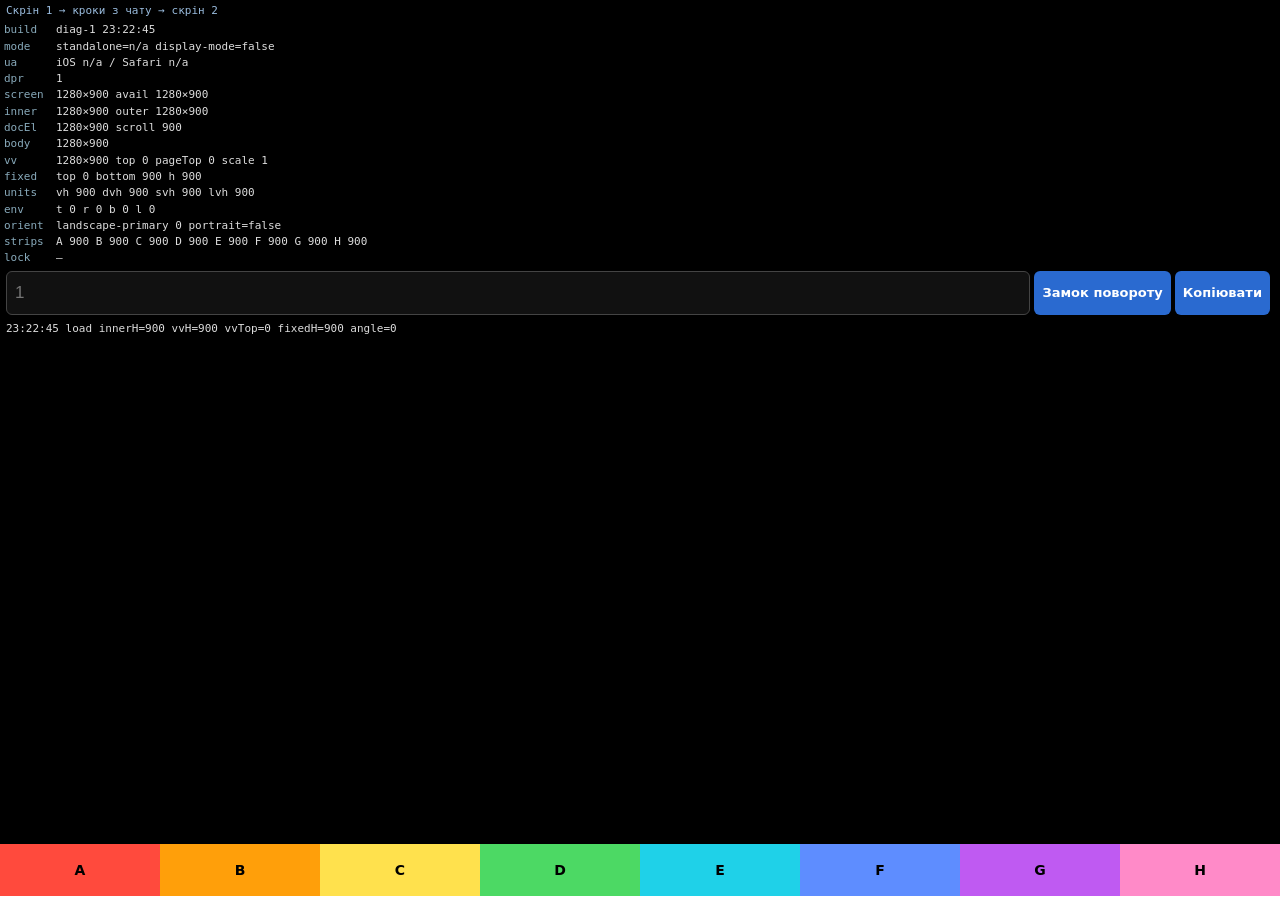
==== diag.html @ a72d9984 "diag: screen test page for the iPhone" ====
<!doctype html>
<html lang="uk">
<head>
<meta charset="utf-8">
<meta name="viewport" content="width=device-width, initial-scale=1, viewport-fit=cover, maximum-scale=1">
<title>Тест екрана ZAL</title>
<meta name="theme-color" content="#000000">
<meta name="color-scheme" content="dark">
<meta name="apple-mobile-web-app-capable" content="yes">
<meta name="apple-mobile-web-app-status-bar-style" content="black-translucent">
<meta name="apple-mobile-web-app-title" content="Тест екрана">
<meta name="robots" content="noindex">
<link rel="manifest" href="diag.webmanifest">
<style>
/* ============ Base (mirrors the app) ============ */
*{box-sizing:border-box; -webkit-tap-highlight-color:transparent;}
/* On purpose, unlike the app: keeps text size after a rotation */
html{-webkit-text-size-adjust:100%; text-size-adjust:100%;}
html,body{height:100%;}
body{
  margin:0; background:#000; color:#ddd;
  font:11px/1.3 ui-monospace, Menlo, Monaco, monospace;
  overscroll-behavior-y:none;
  -webkit-user-select:none; user-select:none; -webkit-touch-callout:none;
}
button{font:inherit; color:inherit; touch-action:manipulation;}
input{-webkit-user-select:text; user-select:text;}

/* Root: fixed, column; the bottom 90 px hold nothing but the strips */
#root{
  position:fixed; inset:0; display:flex; flex-direction:column;
  padding-top:env(safe-area-inset-top); padding-bottom:90px;
  overflow:hidden;
}

/* ============ Hint, table, controls, log ============ */
.hint{padding:4px 6px; color:#9bd; white-space:nowrap; overflow:hidden; text-overflow:ellipsis;}
table{border-collapse:collapse; width:100%; table-layout:fixed;}
td{padding:1px 4px; white-space:nowrap; overflow:hidden; text-overflow:ellipsis; line-height:1.3;}
td.k{width:52px; color:#8ab;}
/* The strips row holds eight numbers and the lock row a full error message:
   let these two wrap at 320 px instead of hiding the tail */
tr.wrap td{white-space:normal; overflow-wrap:anywhere;}
.ctl{display:flex; gap:4px; padding:4px 6px; align-items:center;}
.ctl input{
  flex:1 1 56px; min-width:0; height:44px; font-size:17px; padding:0 8px;
  background:#111; color:#eee; border:1px solid #444; border-radius:6px;
}
.ctl button{
  flex:0 0 auto; height:44px; min-height:44px; padding:0 8px;
  font:bold 13px/1 system-ui, -apple-system, sans-serif;
  background:#2a6ad0; color:#fff; border:0; border-radius:6px;
}
#copyMsg{flex:0 1 auto; min-width:0; white-space:nowrap; overflow:hidden; text-overflow:ellipsis; color:#9bd;}
#log{flex:1 1 auto; min-height:0; overflow-y:auto; padding:2px 6px; color:#aaa;}
#log div{overflow-wrap:anywhere; padding:1px 0; border-top:1px solid #222;}
#log div:first-child{border-top:0; color:#ddd;}

/* ============ Hidden probes: never intercept taps, never scroll ============ */
.probe{position:fixed; left:0; top:0; width:0; visibility:hidden; pointer-events:none;}
#p-vh{height:100vh;}
/* height: 0 first, so an unsupported unit reads 0 (a valid measurement) */
#p-dvh{height:0; height:100dvh;}
#p-svh{height:0; height:100svh;}
#p-lvh{height:0; height:100lvh;}
#p-fixed{position:fixed; inset:0; visibility:hidden; pointer-events:none;}
#p-env{
  position:fixed; left:0; top:0; width:0; height:0; visibility:hidden; pointer-events:none;
  padding:env(safe-area-inset-top) env(safe-area-inset-right) env(safe-area-inset-bottom) env(safe-area-inset-left);
}

/* ============ Bottom strips A..H (the core of the test) ============ */
.strip{
  width:12.5%; height:56px; margin:0; padding:0;
  border:0; border-bottom:4px solid #fff; border-radius:0;
  -webkit-appearance:none; appearance:none;
  font:bold 14px/1 system-ui, -apple-system, sans-serif; color:#000;
  z-index:1000; touch-action:manipulation;
  white-space:nowrap; overflow:hidden;
}
/* A: how ZAL's tab bar is pinned today */
#sA{left:0;     background:#ff4a3d; position:fixed; bottom:0;}
/* B: classic vh */
#sB{left:12.5%; background:#ff9f0a; position:fixed; top:calc(100vh - 56px);}
/* C, D, E: top:-200px first, so a browser without the unit leaves the strip off-screen */
#sC{left:25%;   background:#ffe14d; position:fixed; top:-200px; top:calc(100dvh - 56px);}
#sD{left:37.5%; background:#4cd964; position:fixed; top:-200px; top:calc(100lvh - 56px);}
#sE{left:50%;   background:#1fd1e8; position:fixed; top:-200px; top:calc(100svh - 56px);}
/* F: top is set from JS (screen size minus 56 px); -200px only until the script runs */
#sF{left:62.5%; background:#5e8dff; position:fixed; top:-200px;}
/* G: bottom shifted down by the top inset */
#sG{left:75%;   background:#bf5af2; position:fixed; bottom:calc(0px - env(safe-area-inset-top));}
/* H: absolute inside a fixed wrapper sized with -webkit-fill-available */
#hWrap{position:fixed; top:0; left:0; width:100%; height:-webkit-fill-available; pointer-events:none; z-index:1000;}
#sH{left:87.5%; background:#ff8ac8; position:absolute; bottom:0; pointer-events:auto;}
</style>
</head>
<body>
<div id="root">
  <div class="hint">Скрін 1 → кроки з чату → скрін 2</div>
  <table>
    <tr><td class="k">build</td><td id="v-build"></td></tr>
    <tr><td class="k">mode</td><td id="v-mode"></td></tr>
    <tr><td class="k">ua</td><td id="v-ua"></td></tr>
    <tr><td class="k">dpr</td><td id="v-dpr"></td></tr>
    <tr><td class="k">screen</td><td id="v-screen"></td></tr>
    <tr><td class="k">inner</td><td id="v-inner"></td></tr>
    <tr><td class="k">docEl</td><td id="v-docEl"></td></tr>
    <tr><td class="k">body</td><td id="v-body"></td></tr>
    <tr><td class="k">vv</td><td id="v-vv"></td></tr>
    <tr><td class="k">fixed</td><td id="v-fixed"></td></tr>
    <tr><td class="k">units</td><td id="v-units"></td></tr>
    <tr><td class="k">env</td><td id="v-env"></td></tr>
    <tr><td class="k">orient</td><td id="v-orient"></td></tr>
    <tr class="wrap"><td class="k">strips</td><td id="v-strips"></td></tr>
    <tr class="wrap"><td class="k">lock</td><td id="v-lock">—</td></tr>
  </table>
  <div class="ctl">
    <input id="inp" type="text" inputmode="decimal" placeholder="1" aria-label="Поле вводу">
    <button id="btnLock" type="button">Замок повороту</button>
    <button id="btnCopy" type="button">Копіювати</button>
    <span id="copyMsg"></span>
  </div>
  <div id="log"></div>
</div>

<!-- Hidden probes -->
<div class="probe" id="p-vh"></div>
<div class="probe" id="p-dvh"></div>
<div class="probe" id="p-svh"></div>
<div class="probe" id="p-lvh"></div>
<div id="p-fixed"></div>
<div id="p-env"></div>

<!-- Strips A..H -->
<button class="strip" id="sA" type="button" data-k="A">A</button>
<button class="strip" id="sB" type="button" data-k="B">B</button>
<button class="strip" id="sC" type="button" data-k="C">C</button>
<button class="strip" id="sD" type="button" data-k="D">D</button>
<button class="strip" id="sE" type="button" data-k="E">E</button>
<button class="strip" id="sF" type="button" data-k="F">F</button>
<button class="strip" id="sG" type="button" data-k="G">G</button>
<div id="hWrap"><button class="strip" id="sH" type="button" data-k="H">H</button></div>

<script>
(function () {
  "use strict";

  var BUILD = "diag-1";
  var LOG_MAX = 8;
  var LETTERS = ["A", "B", "C", "D", "E", "F", "G", "H"];

  var $ = function (id) { return document.getElementById(id); };
  var counts = {};
  var logLines = [];
  var lockResult = "—"; // "—" until the lock button is pressed
  var loadTime = "";

  /* ---------- helpers ---------- */

  function pad2(n) { return (n < 10 ? "0" : "") + n; }
  function hms(d) { return pad2(d.getHours()) + ":" + pad2(d.getMinutes()) + ":" + pad2(d.getSeconds()); }

  // undefined / null / NaN -> "n/a"; everything else as a string
  function na(v) {
    if (v === undefined || v === null) return "n/a";
    if (typeof v === "number" && isNaN(v)) return "n/a";
    return String(v);
  }

  // number rounded to one decimal, or "n/a"
  function r1(v) {
    if (typeof v === "string") v = parseFloat(v);
    if (typeof v !== "number" || isNaN(v)) return "n/a";
    return String(Math.round(v * 10) / 10);
  }

  function mm(q) {
    try { return window.matchMedia ? String(window.matchMedia(q).matches) : "n/a"; }
    catch (e) { return "n/a"; }
  }

  function setText(id, text) { $(id).textContent = text; }

  /* ---------- individual measurements ---------- */

  function uaShort() {
    var ua = (navigator.userAgent || "");
    var os = /OS (\d+)[_.](\d+)/.exec(ua);
    var saf = /Version\/(\d+(\.\d+)?)/.exec(ua);
    var osStr = os ? "iOS " + os[1] + "." + os[2] : "iOS n/a";
    var safStr = saf ? "Safari " + saf[1] : "Safari n/a";
    return osStr + " / " + safStr;
  }

  // true when the browser supports the given CSS value (unknown -> assume yes)
  function supports(prop, value) {
    try { return (window.CSS && CSS.supports) ? CSS.supports(prop, value) : true; }
    catch (e) { return true; }
  }

  function envInsets() {
    if (!supports("padding-top", "env(safe-area-inset-top)")) return { t: "n/a", r: "n/a", b: "n/a", l: "n/a" };
    var cs = getComputedStyle($("p-env"));
    return {
      t: r1(cs.paddingTop), r: r1(cs.paddingRight),
      b: r1(cs.paddingBottom), l: r1(cs.paddingLeft)
    };
  }

  function fixedRect() { return $("p-fixed").getBoundingClientRect(); }

  // height of a unit probe, or "n/a" when the unit is unsupported
  function probeH(id, unit) {
    if (unit && !supports("height", "100" + unit)) return "n/a";
    return r1($(id).getBoundingClientRect().height);
  }

  function vvInfo() {
    var vv = window.visualViewport;
    if (!vv) return null;
    return { w: vv.width, h: vv.height, top: vv.offsetTop, pageTop: vv.pageTop, scale: vv.scale };
  }

  function orientInfo() {
    var so = screen.orientation;
    return {
      type: so ? na(so.type) : "n/a",
      angle: so ? r1(so.angle) : (typeof window.orientation === "number" ? r1(window.orientation) : "n/a"),
      portrait: mm("(orientation: portrait)")
    };
  }

  // F: top = S - 56, S = larger screen side in portrait, smaller one in landscape
  function placeF() {
    var portrait = window.matchMedia ? window.matchMedia("(orientation: portrait)").matches : true;
    var S = portrait ? Math.max(screen.width, screen.height) : Math.min(screen.width, screen.height);
    $("sF").style.top = (S - 56) + "px";
  }

  function stripsRow() {
    var parts = [];
    for (var i = 0; i < LETTERS.length; i++) {
      var el = $("s" + LETTERS[i]);
      parts.push(LETTERS[i] + " " + r1(el.getBoundingClientRect().bottom));
    }
    return parts.join(" ");
  }

  /* ---------- table ---------- */

  function fillTable() {
    var de = document.documentElement;
    var b = document.body;
    var vv = vvInfo();
    var fr = fixedRect();
    var env = envInsets();
    var o = orientInfo();

    setText("v-build", BUILD + " " + loadTime);
    setText("v-mode", "standalone=" + na(navigator.standalone) + " display-mode=" + mm("(display-mode: standalone)"));
    setText("v-ua", uaShort());
    setText("v-dpr", r1(window.devicePixelRatio));
    setText("v-screen", r1(screen.width) + "×" + r1(screen.height) + " avail " + r1(screen.availWidth) + "×" + r1(screen.availHeight));
    setText("v-inner", r1(window.innerWidth) + "×" + r1(window.innerHeight) + " outer " + r1(window.outerWidth) + "×" + r1(window.outerHeight));
    setText("v-docEl", r1(de.clientWidth) + "×" + r1(de.clientHeight) + " scroll " + r1(de.scrollHeight));
    setText("v-body", b ? r1(b.clientWidth) + "×" + r1(b.clientHeight) : "n/a");
    setText("v-vv", vv
      ? r1(vv.w) + "×" + r1(vv.h) + " top " + r1(vv.top) + " pageTop " + r1(vv.pageTop) + " scale " + r1(vv.scale)
      : "n/a");
    setText("v-fixed", "top " + r1(fr.top) + " bottom " + r1(fr.bottom) + " h " + r1(fr.height));
    setText("v-units", "vh " + probeH("p-vh", "vh") + " dvh " + probeH("p-dvh", "dvh") + " svh " + probeH("p-svh", "svh") + " lvh " + probeH("p-lvh", "lvh"));
    setText("v-env", "t " + env.t + " r " + env.r + " b " + env.b + " l " + env.l);
    setText("v-orient", o.type + " " + o.angle + " portrait=" + o.portrait);
    setText("v-strips", stripsRow());
    setText("v-lock", lockResult);
  }

  /* ---------- log (last 8 events, newest first) ---------- */

  function addLog(name) {
    var vv = vvInfo();
    var fr = fixedRect();
    var o = orientInfo();
    var line = hms(new Date()) + " " + name +
      " innerH=" + r1(window.innerHeight) +
      " vvH=" + (vv ? r1(vv.h) : "n/a") +
      " vvTop=" + (vv ? r1(vv.top) : "n/a") +
      " fixedH=" + r1(fr.height) +
      " angle=" + o.angle;
    logLines.unshift(line);
    if (logLines.length > LOG_MAX) logLines.length = LOG_MAX;
    var box = $("log");
    box.textContent = "";
    for (var i = 0; i < logLines.length; i++) {
      var d = document.createElement("div");
      d.textContent = logLines[i];
      box.appendChild(d);
    }
  }

  // One refresh = place F, fill the table, append to the log
  function refresh(eventName) {
    placeF();
    fillTable();
    addLog(eventName);
  }

  /* ---------- controls ---------- */

  function doLock() {
    var so = screen.orientation;
    if (!so || typeof so.lock !== "function") {
      lockResult = "no lock()";
      refresh("lock");
      return;
    }
    var p;
    try {
      p = so.lock("portrait");
    } catch (err) {
      lockResult = (err && err.name ? err.name : "Error") + ": " + (err && err.message ? err.message : String(err));
      refresh("lock");
      return;
    }
    Promise.resolve(p).then(function () {
      lockResult = "OK";
      refresh("lock");
    }, function (err) {
      lockResult = (err && err.name ? err.name : "Error") + ": " + (err && err.message ? err.message : String(err));
      refresh("lock");
    });
  }

  function tableAsText() {
    var rows = document.querySelectorAll("table tr");
    var out = [];
    for (var i = 0; i < rows.length; i++) {
      var cells = rows[i].children;
      out.push(cells[0].textContent + ": " + cells[1].textContent);
    }
    return out.join("\n");
  }

  function showCopyMsg(ok) {
    setText("copyMsg", ok ? "скопійовано" : "не вдалось");
  }

  function doCopy() {
    var text = tableAsText() + "\n\n" + logLines.join("\n");
    var cb = navigator.clipboard;
    if (!cb || typeof cb.writeText !== "function") {
      showCopyMsg(false);
      refresh("copy");
      return;
    }
    cb.writeText(text).then(function () {
      showCopyMsg(true);
      refresh("copy");
    }, function () {
      showCopyMsg(false);
      refresh("copy");
    });
  }

  /* ---------- wiring ---------- */

  function onStripClick(ev) {
    var k = ev.currentTarget.getAttribute("data-k");
    counts[k] = (counts[k] || 0) + 1;
    ev.currentTarget.textContent = k + counts[k];
    refresh("tap " + k);
  }

  function init() {
    loadTime = hms(new Date());

    for (var i = 0; i < LETTERS.length; i++) {
      counts[LETTERS[i]] = 0;
      $("s" + LETTERS[i]).addEventListener("click", onStripClick);
    }
    $("btnLock").addEventListener("click", doLock);
    $("btnCopy").addEventListener("click", doCopy);

    window.addEventListener("resize", function () { refresh("resize"); });
    window.addEventListener("orientationchange", function () { refresh("orientationchange"); });
    if (window.visualViewport) {
      window.visualViewport.addEventListener("resize", function () { refresh("vv-resize"); });
      window.visualViewport.addEventListener("scroll", function () { refresh("vv-scroll"); });
    }
    document.addEventListener("focusin", function () { refresh("focusin"); });
    document.addEventListener("focusout", function () { refresh("focusout"); });

    // First refresh on the real load event (or at once if it already fired)
    if (document.readyState === "complete") {
      refresh("load");
    } else {
      window.addEventListener("load", function () { refresh("load"); });
    }
  }

  if (document.readyState === "loading") {
    document.addEventListener("DOMContentLoaded", init);
  } else {
    init();
  }
})();
</script>
</body>
</html>
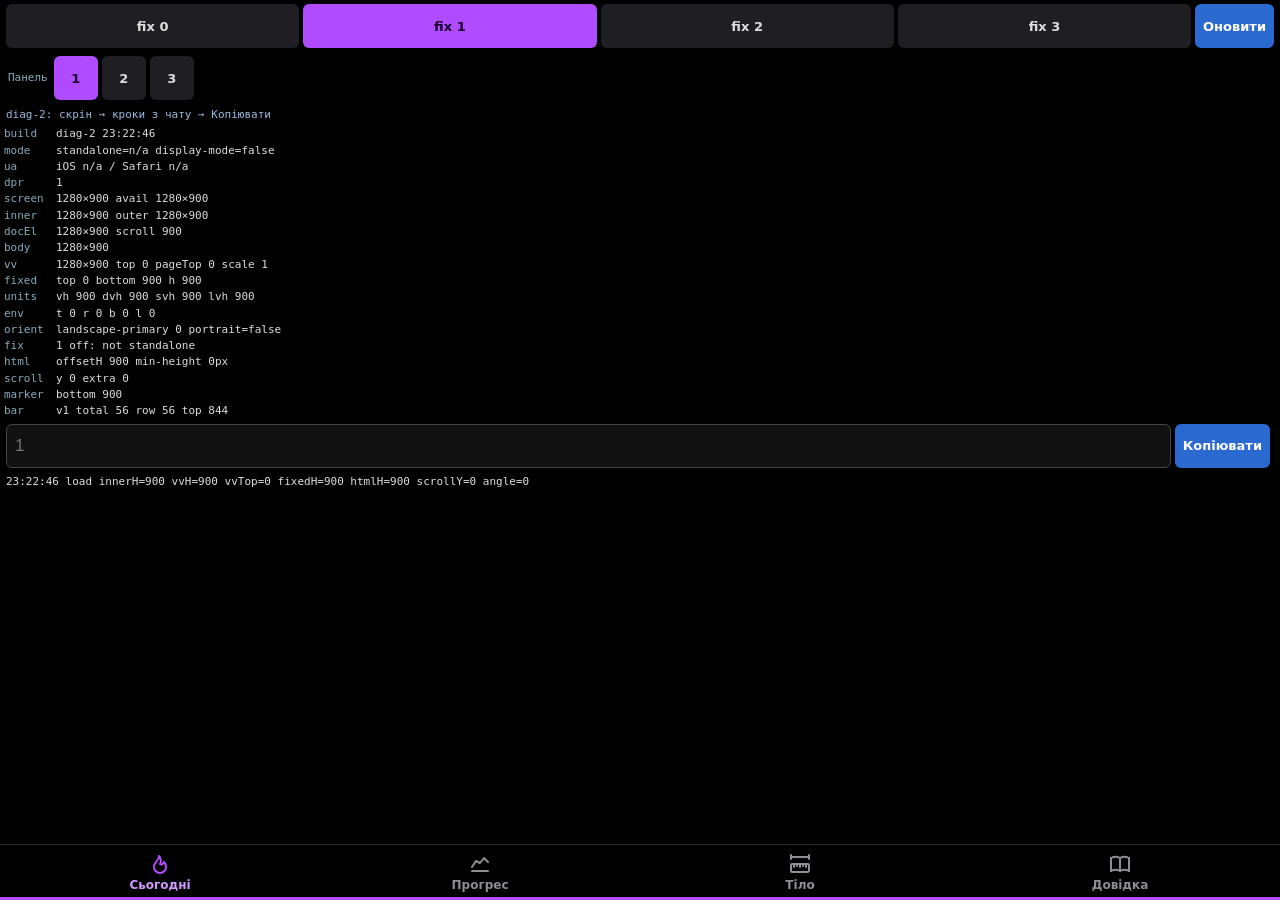
==== commit 2ac0cf07: "diag: build diag-2 (viewport fix variants, tab bar mock)" ====
--- a/diag.html
+++ b/diag.html
@@ -11,6 +11,33 @@
 <meta name="apple-mobile-web-app-title" content="Тест екрана">
 <meta name="robots" content="noindex">
 <link rel="manifest" href="diag.webmanifest">
+<script>
+/* Runs before first paint: picks the fix variant from ?fix=N (0..3, default 1),
+   marks <html data-fix data-bar>, and for fix 3 sets html.style.minHeight from
+   the screen size (never from innerHeight: that would oscillate). */
+(function () {
+  "use strict";
+  var fix = "1";
+  try {
+    var q = new URLSearchParams(location.search).get("fix");
+    if (q === "0" || q === "1" || q === "2" || q === "3") fix = q;
+  } catch (e) {}
+  document.documentElement.setAttribute("data-fix", fix);
+  document.documentElement.setAttribute("data-bar", "1");
+
+  function applyFix3() {
+    if (fix !== "3" || navigator.standalone !== true) return;
+    var portrait = true;
+    try { portrait = window.matchMedia ? window.matchMedia("(orientation: portrait)").matches : true; } catch (e) {}
+    var S = portrait ? Math.max(screen.width, screen.height) : Math.min(screen.width, screen.height);
+    document.documentElement.style.minHeight = S + "px";
+  }
+
+  window.__diagFix = fix;
+  window.__diagApplyFix3 = applyFix3;
+  applyFix3();
+})();
+</script>
 <style>
 /* ============ Base (mirrors the app) ============ */
 *{box-sizing:border-box; -webkit-tap-highlight-color:transparent;}
@@ -26,20 +53,38 @@
 button{font:inherit; color:inherit; touch-action:manipulation;}
 input{-webkit-user-select:text; user-select:text;}
 
-/* Root: fixed, column; the bottom 90 px hold nothing but the strips */
+/* ============ Fix variants (standalone only; fix 0 has no rule) ============ */
+@media (display-mode: standalone) { html[data-fix="1"] { min-height: min(100lvh, calc(100% + env(safe-area-inset-top))); } }
+@media (display-mode: standalone) { html[data-fix="2"] { min-height: 100lvh; } }
+
+/* Root: fixed, column; the bottom padding always clears the largest tab bar variant */
 #root{
   position:fixed; inset:0; display:flex; flex-direction:column;
-  padding-top:env(safe-area-inset-top); padding-bottom:90px;
+  padding-top:env(safe-area-inset-top);
+  padding-bottom:calc(56px + env(safe-area-inset-bottom) + 12px);
   overflow:hidden;
 }
 
-/* ============ Hint, table, controls, log ============ */
+/* ============ Fix links, bar control, hint, table, controls, log ============ */
+.row{display:flex; gap:4px; padding:4px 6px; align-items:center;}
+.row .lbl{color:#8ab; padding:0 2px; white-space:nowrap;}
+.pill{
+  display:inline-flex; align-items:center; justify-content:center;
+  min-height:44px; height:44px; padding:0 8px; min-width:0;
+  font:bold 13px/1 system-ui, -apple-system, sans-serif;
+  background:#1F1F23; color:#ddd; border:0; border-radius:6px; text-decoration:none;
+  touch-action:manipulation; white-space:nowrap;
+}
+.pill.active{background:#B14BFF; color:#16002B;}
+.pill.go{background:#2a6ad0; color:#fff;}
+#fixRow a{flex:1 1 0;}
+#fixRow button{flex:0 0 auto;}
+#barRow .pill{flex:0 0 auto; min-width:44px;}
 .hint{padding:4px 6px; color:#9bd; white-space:nowrap; overflow:hidden; text-overflow:ellipsis;}
 table{border-collapse:collapse; width:100%; table-layout:fixed;}
 td{padding:1px 4px; white-space:nowrap; overflow:hidden; text-overflow:ellipsis; line-height:1.3;}
 td.k{width:52px; color:#8ab;}
-/* The strips row holds eight numbers and the lock row a full error message:
-   let these two wrap at 320 px instead of hiding the tail */
+/* The html row may hold a long computed min-height: let it wrap at 320 px instead of hiding the tail */
 tr.wrap td{white-space:normal; overflow-wrap:anywhere;}
 .ctl{display:flex; gap:4px; padding:4px 6px; align-items:center;}
 .ctl input{
@@ -69,35 +114,38 @@
   padding:env(safe-area-inset-top) env(safe-area-inset-right) env(safe-area-inset-bottom) env(safe-area-inset-left);
 }
 
-/* ============ Bottom strips A..H (the core of the test) ============ */
-.strip{
-  width:12.5%; height:56px; margin:0; padding:0;
-  border:0; border-bottom:4px solid #fff; border-radius:0;
-  -webkit-appearance:none; appearance:none;
-  font:bold 14px/1 system-ui, -apple-system, sans-serif; color:#000;
-  z-index:1000; touch-action:manipulation;
-  white-space:nowrap; overflow:hidden;
-}
-/* A: how ZAL's tab bar is pinned today */
-#sA{left:0;     background:#ff4a3d; position:fixed; bottom:0;}
-/* B: classic vh */
-#sB{left:12.5%; background:#ff9f0a; position:fixed; top:calc(100vh - 56px);}
-/* C, D, E: top:-200px first, so a browser without the unit leaves the strip off-screen */
-#sC{left:25%;   background:#ffe14d; position:fixed; top:-200px; top:calc(100dvh - 56px);}
-#sD{left:37.5%; background:#4cd964; position:fixed; top:-200px; top:calc(100lvh - 56px);}
-#sE{left:50%;   background:#1fd1e8; position:fixed; top:-200px; top:calc(100svh - 56px);}
-/* F: top is set from JS (screen size minus 56 px); -200px only until the script runs */
-#sF{left:62.5%; background:#5e8dff; position:fixed; top:-200px;}
-/* G: bottom shifted down by the top inset */
-#sG{left:75%;   background:#bf5af2; position:fixed; bottom:calc(0px - env(safe-area-inset-top));}
-/* H: absolute inside a fixed wrapper sized with -webkit-fill-available */
-#hWrap{position:fixed; top:0; left:0; width:100%; height:-webkit-fill-available; pointer-events:none; z-index:1000;}
-#sH{left:87.5%; background:#ff8ac8; position:absolute; bottom:0; pointer-events:auto;}
+/* ============ Marker: 3 px line on the physical bottom edge, above the tab bar ============ */
+#marker{position: fixed; left: 0; right: 0; bottom: 0; height: 3px; background: #B14BFF; z-index: 40; pointer-events: none;}
+
+/* ============ Tab bar mock (copied from style.css with tokens resolved) ============ */
+.tabbar{position:fixed; left:0; right:0; bottom:0; z-index:30; display:flex; background:#000000; border-top:1px solid #2A2A2F;}
+.tab-btn{flex:1; display:flex; flex-direction:column; align-items:center; justify-content:center; gap:2px; min-height:44px; padding:0; border:0; background:none; color:#8E8E93; font:600 12px/1.3 -apple-system, "SF Pro Text", system-ui, "Segoe UI", Roboto, sans-serif; touch-action:manipulation;}
+.tab-btn.active{color:#D29BFF;}
+.tab-btn.active .ic{color:#B14BFF;}
+.ic{width:20px; height:20px; flex-shrink:0; fill:none; stroke:currentColor; display:inline-block; vertical-align:middle;}
+.ic.lg{width:24px; height:24px;}
+/* Height and bottom padding per variant */
+html[data-bar="1"] .tabbar{height:calc(56px + env(safe-area-inset-bottom)); padding:0 0 env(safe-area-inset-bottom);}
+html[data-bar="2"] .tabbar{height:calc(52px + max(env(safe-area-inset-bottom) - 8px, 6px)); padding:0 0 max(env(safe-area-inset-bottom) - 8px, 6px);}
+html[data-bar="3"] .tabbar{height:calc(48px + max(env(safe-area-inset-bottom) - 14px, 6px)); padding:0 0 max(env(safe-area-inset-bottom) - 14px, 6px);}
 </style>
 </head>
 <body>
 <div id="root">
-  <div class="hint">Скрін 1 → кроки з чату → скрін 2</div>
+  <div class="row" id="fixRow">
+    <a class="pill" href="diag.html?fix=0" data-fix="0">fix 0</a>
+    <a class="pill" href="diag.html?fix=1" data-fix="1">fix 1</a>
+    <a class="pill" href="diag.html?fix=2" data-fix="2">fix 2</a>
+    <a class="pill" href="diag.html?fix=3" data-fix="3">fix 3</a>
+    <button class="pill go" id="btnReload" type="button">Оновити</button>
+  </div>
+  <div class="row" id="barRow">
+    <span class="lbl">Панель</span>
+    <button class="pill active" type="button" data-bar="1">1</button>
+    <button class="pill" type="button" data-bar="2">2</button>
+    <button class="pill" type="button" data-bar="3">3</button>
+  </div>
+  <div class="hint">diag-2: скрін → кроки з чату → Копіювати</div>
   <table>
     <tr><td class="k">build</td><td id="v-build"></td></tr>
     <tr><td class="k">mode</td><td id="v-mode"></td></tr>
@@ -112,12 +160,14 @@
     <tr><td class="k">units</td><td id="v-units"></td></tr>
     <tr><td class="k">env</td><td id="v-env"></td></tr>
     <tr><td class="k">orient</td><td id="v-orient"></td></tr>
-    <tr class="wrap"><td class="k">strips</td><td id="v-strips"></td></tr>
-    <tr class="wrap"><td class="k">lock</td><td id="v-lock">—</td></tr>
+    <tr><td class="k">fix</td><td id="v-fix"></td></tr>
+    <tr class="wrap"><td class="k">html</td><td id="v-html"></td></tr>
+    <tr><td class="k">scroll</td><td id="v-scroll"></td></tr>
+    <tr><td class="k">marker</td><td id="v-marker"></td></tr>
+    <tr><td class="k">bar</td><td id="v-bar"></td></tr>
   </table>
   <div class="ctl">
     <input id="inp" type="text" inputmode="decimal" placeholder="1" aria-label="Поле вводу">
-    <button id="btnLock" type="button">Замок повороту</button>
     <button id="btnCopy" type="button">Копіювати</button>
     <span id="copyMsg"></span>
   </div>
@@ -132,28 +182,28 @@
 <div id="p-fixed"></div>
 <div id="p-env"></div>
 
-<!-- Strips A..H -->
-<button class="strip" id="sA" type="button" data-k="A">A</button>
-<button class="strip" id="sB" type="button" data-k="B">B</button>
-<button class="strip" id="sC" type="button" data-k="C">C</button>
-<button class="strip" id="sD" type="button" data-k="D">D</button>
-<button class="strip" id="sE" type="button" data-k="E">E</button>
-<button class="strip" id="sF" type="button" data-k="F">F</button>
-<button class="strip" id="sG" type="button" data-k="G">G</button>
-<div id="hWrap"><button class="strip" id="sH" type="button" data-k="H">H</button></div>
+<!-- Marker on the physical bottom edge -->
+<div id="marker"></div>
+
+<!-- Tab bar mock: icons inlined from the sprite in index.html -->
+<nav class="tabbar" id="tabbar">
+  <button class="tab-btn active" type="button" data-tab="1"><svg class="ic lg" width="24" height="24" viewBox="0 0 24 24" fill="none" stroke="currentColor" stroke-width="2" stroke-linecap="round" stroke-linejoin="round" aria-hidden="true"><path d="M12 12c2 -2.96 0 -7 -1 -8c0 3.038 -1.773 4.741 -3 6c-1.226 1.26 -2 3.24 -2 5a6 6 0 1 0 12 0c0 -1.532 -1.056 -3.94 -2 -5c-1.786 3 -2.791 3 -4 2z"/></svg><span>Сьогодні</span></button>
+  <button class="tab-btn" type="button" data-tab="2"><svg class="ic lg" width="24" height="24" viewBox="0 0 24 24" fill="none" stroke="currentColor" stroke-width="2" stroke-linecap="round" stroke-linejoin="round" aria-hidden="true"><path d="M4 19l16 0"/><path d="M4 15l4 -6l4 2l4 -5l4 4"/></svg><span>Прогрес</span></button>
+  <button class="tab-btn" type="button" data-tab="3"><svg class="ic lg" width="24" height="24" viewBox="0 0 24 24" fill="none" stroke="currentColor" stroke-width="2" stroke-linecap="round" stroke-linejoin="round" aria-hidden="true"><path d="M19.875 12c.621 0 1.125 .512 1.125 1.143v5.714c0 .631 -.504 1.143 -1.125 1.143h-15.875a1 1 0 0 1 -1 -1v-5.857c0 -.631 .504 -1.143 1.125 -1.143h15.75z"/><path d="M9 12v2"/><path d="M6 12v3"/><path d="M12 12v3"/><path d="M18 12v3"/><path d="M15 12v2"/><path d="M3 3v4"/><path d="M3 5h18"/><path d="M21 3v4"/></svg><span>Тіло</span></button>
+  <button class="tab-btn" type="button" data-tab="4"><svg class="ic lg" width="24" height="24" viewBox="0 0 24 24" fill="none" stroke="currentColor" stroke-width="2" stroke-linecap="round" stroke-linejoin="round" aria-hidden="true"><path d="M3 19a9 9 0 0 1 9 0a9 9 0 0 1 9 0"/><path d="M3 6a9 9 0 0 1 9 0a9 9 0 0 1 9 0"/><path d="M3 6l0 13"/><path d="M12 6l0 13"/><path d="M21 6l0 13"/></svg><span>Довідка</span></button>
+</nav>
 
 <script>
 (function () {
   "use strict";
 
-  var BUILD = "diag-1";
-  var LOG_MAX = 8;
-  var LETTERS = ["A", "B", "C", "D", "E", "F", "G", "H"];
+  var BUILD = "diag-2";
+  var LOG_MAX = 40;
+  var FIX = String(window.__diagFix || "1");
+  var BAR = "1";
 
   var $ = function (id) { return document.getElementById(id); };
-  var counts = {};
   var logLines = [];
-  var lockResult = "—"; // "—" until the lock button is pressed
   var loadTime = "";
 
   /* ---------- helpers ---------- */
@@ -231,20 +281,39 @@
     };
   }
 
-  // F: top = S - 56, S = larger screen side in portrait, smaller one in landscape
-  function placeF() {
-    var portrait = window.matchMedia ? window.matchMedia("(orientation: portrait)").matches : true;
-    var S = portrait ? Math.max(screen.width, screen.height) : Math.min(screen.width, screen.height);
-    $("sF").style.top = (S - 56) + "px";
-  }
-
-  function stripsRow() {
-    var parts = [];
-    for (var i = 0; i < LETTERS.length; i++) {
-      var el = $("s" + LETTERS[i]);
-      parts.push(LETTERS[i] + " " + r1(el.getBoundingClientRect().bottom));
-    }
-    return parts.join(" ");
+  // fix row: the variant, plus "off: not standalone" when it cannot apply
+  function fixRow() {
+    if (FIX === "0") return "0";
+    var on = (FIX === "3")
+      ? (navigator.standalone === true)
+      : (mm("(display-mode: standalone)") === "true");
+    return FIX + (on ? "" : " off: not standalone");
+  }
+
+  // html row: offsetHeight and the computed min-height string as is
+  function htmlRow() {
+    var de = document.documentElement;
+    var mh = "";
+    try { mh = getComputedStyle(de).minHeight; } catch (e) { mh = ""; }
+    return "offsetH " + r1(de.offsetHeight) + " min-height " + (mh === "" || mh === undefined || mh === null ? "n/a" : mh);
+  }
+
+  function scrollRow() {
+    var de = document.documentElement;
+    return "y " + r1(window.scrollY) + " extra " + r1(de.scrollHeight - window.innerHeight);
+  }
+
+  function markerRow() {
+    return "bottom " + r1($("marker").getBoundingClientRect().bottom);
+  }
+
+  // bar row: variant, total height, row height (total minus bottom padding), top edge
+  function barRow() {
+    var el = $("tabbar");
+    var rc = el.getBoundingClientRect();
+    var pb = parseFloat(getComputedStyle(el).paddingBottom);
+    if (isNaN(pb)) pb = 0;
+    return "v" + BAR + " total " + r1(rc.height) + " row " + r1(rc.height - pb) + " top " + r1(rc.top);
   }
 
   /* ---------- table ---------- */
@@ -272,11 +341,14 @@
     setText("v-units", "vh " + probeH("p-vh", "vh") + " dvh " + probeH("p-dvh", "dvh") + " svh " + probeH("p-svh", "svh") + " lvh " + probeH("p-lvh", "lvh"));
     setText("v-env", "t " + env.t + " r " + env.r + " b " + env.b + " l " + env.l);
     setText("v-orient", o.type + " " + o.angle + " portrait=" + o.portrait);
-    setText("v-strips", stripsRow());
-    setText("v-lock", lockResult);
-  }
-
-  /* ---------- log (last 8 events, newest first) ---------- */
+    setText("v-fix", fixRow());
+    setText("v-html", htmlRow());
+    setText("v-scroll", scrollRow());
+    setText("v-marker", markerRow());
+    setText("v-bar", barRow());
+  }
+
+  /* ---------- log (last 40 events, newest first) ---------- */
 
   function addLog(name) {
     var vv = vvInfo();
@@ -287,6 +359,8 @@
       " vvH=" + (vv ? r1(vv.h) : "n/a") +
       " vvTop=" + (vv ? r1(vv.top) : "n/a") +
       " fixedH=" + r1(fr.height) +
+      " htmlH=" + r1(document.documentElement.offsetHeight) +
+      " scrollY=" + r1(window.scrollY) +
       " angle=" + o.angle;
     logLines.unshift(line);
     if (logLines.length > LOG_MAX) logLines.length = LOG_MAX;
@@ -299,38 +373,19 @@
     }
   }
 
-  // One refresh = place F, fill the table, append to the log
+  // One refresh = fill the table, append to the log
   function refresh(eventName) {
-    placeF();
     fillTable();
     addLog(eventName);
   }
 
+  // Re-apply fix 3 (no-op unless fix is 3 and standalone), then refresh
+  function reapplyAndRefresh(eventName) {
+    try { if (typeof window.__diagApplyFix3 === "function") window.__diagApplyFix3(); } catch (e) {}
+    refresh(eventName);
+  }
+
   /* ---------- controls ---------- */
-
-  function doLock() {
-    var so = screen.orientation;
-    if (!so || typeof so.lock !== "function") {
-      lockResult = "no lock()";
-      refresh("lock");
-      return;
-    }
-    var p;
-    try {
-      p = so.lock("portrait");
-    } catch (err) {
-      lockResult = (err && err.name ? err.name : "Error") + ": " + (err && err.message ? err.message : String(err));
-      refresh("lock");
-      return;
-    }
-    Promise.resolve(p).then(function () {
-      lockResult = "OK";
-      refresh("lock");
-    }, function (err) {
-      lockResult = (err && err.name ? err.name : "Error") + ": " + (err && err.message ? err.message : String(err));
-      refresh("lock");
-    });
-  }
 
   function tableAsText() {
     var rows = document.querySelectorAll("table tr");
@@ -363,27 +418,47 @@
     });
   }
 
+  function setActive(list, attr, value) {
+    for (var i = 0; i < list.length; i++) {
+      if (list[i].getAttribute(attr) === value) list[i].classList.add("active");
+      else list[i].classList.remove("active");
+    }
+  }
+
+  function onTabClick(ev) {
+    var n = ev.currentTarget.getAttribute("data-tab");
+    setActive(document.querySelectorAll("#tabbar .tab-btn"), "data-tab", n);
+    refresh("tab " + n);
+  }
+
+  function onBarClick(ev) {
+    BAR = ev.currentTarget.getAttribute("data-bar");
+    document.documentElement.setAttribute("data-bar", BAR);
+    setActive(document.querySelectorAll("#barRow .pill"), "data-bar", BAR);
+    refresh("bar " + BAR);
+  }
+
   /* ---------- wiring ---------- */
-
-  function onStripClick(ev) {
-    var k = ev.currentTarget.getAttribute("data-k");
-    counts[k] = (counts[k] || 0) + 1;
-    ev.currentTarget.textContent = k + counts[k];
-    refresh("tap " + k);
-  }
 
   function init() {
     loadTime = hms(new Date());
 
-    for (var i = 0; i < LETTERS.length; i++) {
-      counts[LETTERS[i]] = 0;
-      $("s" + LETTERS[i]).addEventListener("click", onStripClick);
-    }
-    $("btnLock").addEventListener("click", doLock);
+    setActive(document.querySelectorAll("#fixRow a"), "data-fix", FIX);
+    var attr = document.documentElement.getAttribute("data-bar");
+    if (attr === "1" || attr === "2" || attr === "3") BAR = attr;
+    setActive(document.querySelectorAll("#barRow .pill"), "data-bar", BAR);
+
+    var tabs = document.querySelectorAll("#tabbar .tab-btn");
+    for (var i = 0; i < tabs.length; i++) tabs[i].addEventListener("click", onTabClick);
+    var bars = document.querySelectorAll("#barRow .pill");
+    for (var j = 0; j < bars.length; j++) bars[j].addEventListener("click", onBarClick);
+
+    $("btnReload").addEventListener("click", function () { location.reload(); });
     $("btnCopy").addEventListener("click", doCopy);
 
-    window.addEventListener("resize", function () { refresh("resize"); });
-    window.addEventListener("orientationchange", function () { refresh("orientationchange"); });
+    window.addEventListener("resize", function () { reapplyAndRefresh("resize"); });
+    window.addEventListener("orientationchange", function () { reapplyAndRefresh("orientationchange"); });
+    window.addEventListener("scroll", function () { refresh("scroll"); });
     if (window.visualViewport) {
       window.visualViewport.addEventListener("resize", function () { refresh("vv-resize"); });
       window.visualViewport.addEventListener("scroll", function () { refresh("vv-scroll"); });
